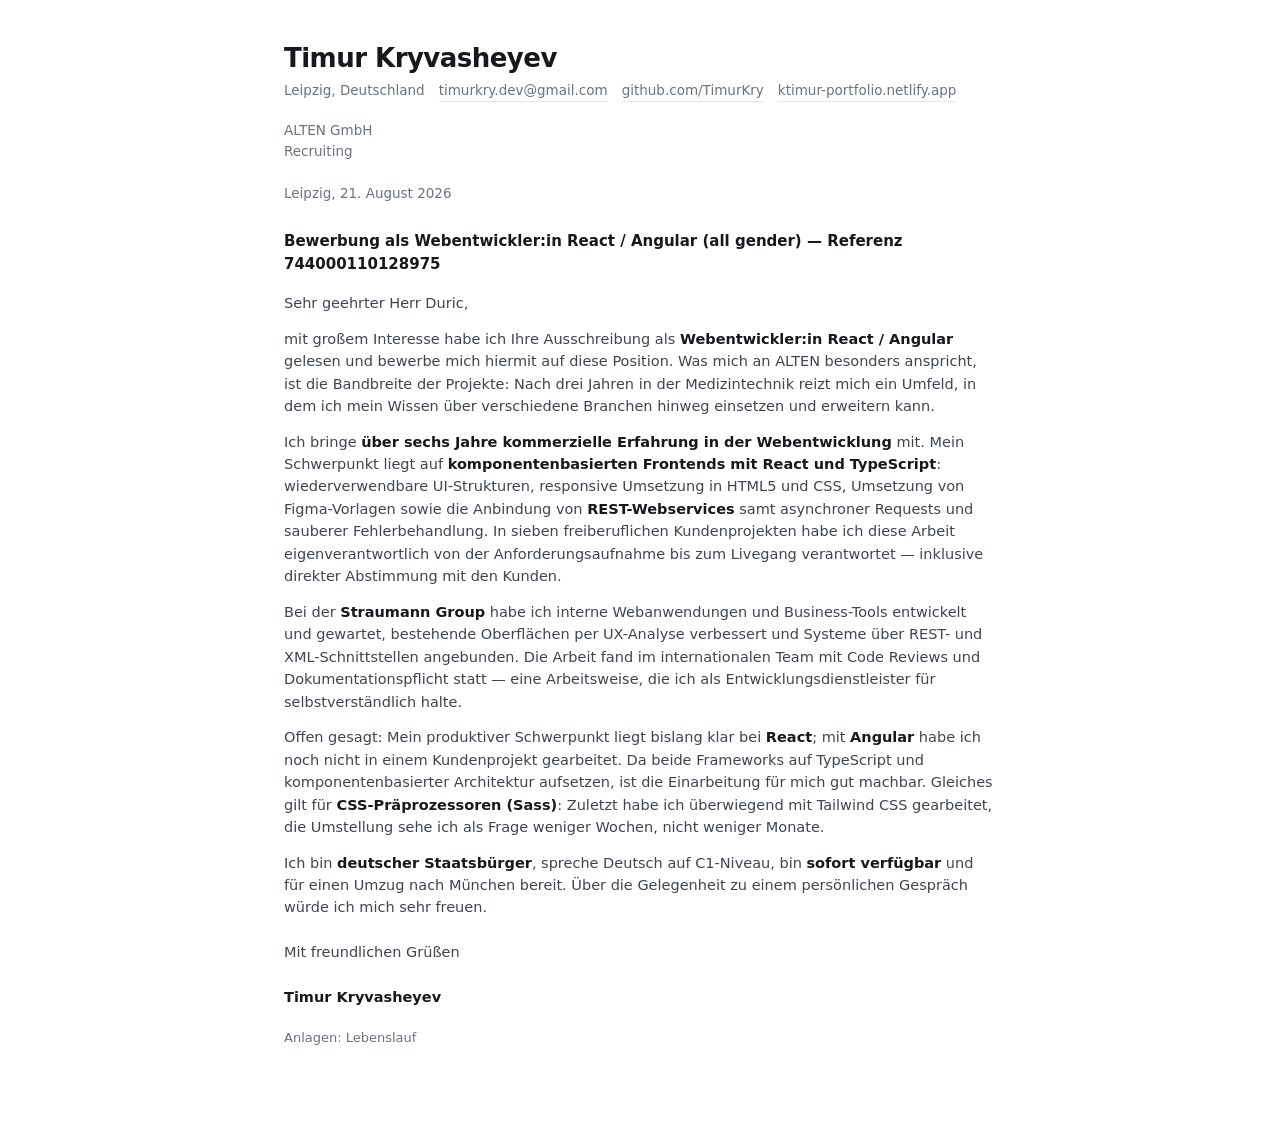
==== applications/alten/anschreiben-alten-de.html @ cdde7e12 "Add ALTEN application package (frontend CV + cover letter) Tailored documents for ALTEN GmbH, "Weben" ====
<!doctype html>
<html lang="de">
<head>
<meta charset="UTF-8" />
<meta name="viewport" content="width=device-width, initial-scale=1" />
<title>Anschreiben — ALTEN GmbH</title>
<link rel="stylesheet" href="../_style.css" />
</head>
<body>
<div class="page letter">

  <header style="border-bottom:none; padding-bottom:0; margin-bottom:18px;">
    <h1 style="font-size:26px;">Timur Kryvasheyev</h1>
    <div class="contact" style="margin-top:8px;">
      <span>Leipzig, Deutschland</span>
      <a href="mailto:timurkry.dev@gmail.com">timurkry.dev@gmail.com</a>
      <a href="https://github.com/TimurKry">github.com/TimurKry</a>
      <a href="https://ktimur-portfolio.netlify.app/">ktimur-portfolio.netlify.app</a>
    </div>
  </header>

  <p class="meta">
    ALTEN GmbH<br />
    Recruiting<br />
    <br />
    Leipzig, 21. August 2026
  </p>

  <p class="subject">Bewerbung als Webentwickler:in React / Angular (all gender) — Referenz 744000110128975</p>

  <p>Sehr geehrter Herr Duric,</p>

  <p>mit großem Interesse habe ich Ihre Ausschreibung als <strong>Webentwickler:in React / Angular</strong> gelesen und bewerbe mich hiermit auf diese Position. Was mich an ALTEN besonders anspricht, ist die Bandbreite der Projekte: Nach drei Jahren in der Medizintechnik reizt mich ein Umfeld, in dem ich mein Wissen über verschiedene Branchen hinweg einsetzen und erweitern kann.</p>

  <p>Ich bringe <strong>über sechs Jahre kommerzielle Erfahrung in der Webentwicklung</strong> mit. Mein Schwerpunkt liegt auf <strong>komponentenbasierten Frontends mit React und TypeScript</strong>: wiederverwendbare UI-Strukturen, responsive Umsetzung in HTML5 und CSS, Umsetzung von Figma-Vorlagen sowie die Anbindung von <strong>REST-Webservices</strong> samt asynchroner Requests und sauberer Fehlerbehandlung. In sieben freiberuflichen Kundenprojekten habe ich diese Arbeit eigenverantwortlich von der Anforderungsaufnahme bis zum Livegang verantwortet — inklusive direkter Abstimmung mit den Kunden.</p>

  <p>Bei der <strong>Straumann Group</strong> habe ich interne Webanwendungen und Business-Tools entwickelt und gewartet, bestehende Oberflächen per UX-Analyse verbessert und Systeme über REST- und XML-Schnittstellen angebunden. Die Arbeit fand im internationalen Team mit Code Reviews und Dokumentationspflicht statt — eine Arbeitsweise, die ich als Entwicklungsdienstleister für selbstverständlich halte.</p>

  <p>Offen gesagt: Mein produktiver Schwerpunkt liegt bislang klar bei <strong>React</strong>; mit <strong>Angular</strong> habe ich noch nicht in einem Kundenprojekt gearbeitet. Da beide Frameworks auf TypeScript und komponentenbasierter Architektur aufsetzen, ist die Einarbeitung für mich gut machbar. Gleiches gilt für <strong>CSS-Präprozessoren (Sass)</strong>: Zuletzt habe ich überwiegend mit Tailwind CSS gearbeitet, die Umstellung sehe ich als Frage weniger Wochen, nicht weniger Monate.</p>

  <p>Ich bin <strong>deutscher Staatsbürger</strong>, spreche Deutsch auf C1-Niveau, bin <strong>sofort verfügbar</strong> und für einen Umzug nach München bereit. Über die Gelegenheit zu einem persönlichen Gespräch würde ich mich sehr freuen.</p>

  <p style="margin-top:22px;">Mit freundlichen Grüßen<br /><br /><strong>Timur Kryvasheyev</strong></p>

  <p style="margin-top:20px; font-size:13px; color:#6b7280;">Anlagen: Lebenslauf</p>

</div>
</body>
</html>
---- applications/_style.css ----
:root {
  --ink: #16181d;
  --ink-soft: #3f4451;
  --muted: #6b7280;
  --line: #e5e7eb;
  --accent: #4338ca;
  --accent-soft: #eef2ff;
  --bg: #ffffff;
  --card-bg: #fafafa;
  --card-border: #ececee;
}
* { box-sizing: border-box; }
html, body { margin: 0; padding: 0; }
body {
  font-family: -apple-system, BlinkMacSystemFont, 'Segoe UI', Inter, system-ui, sans-serif;
  background: var(--bg);
  color: var(--ink-soft);
  line-height: 1.55;
  font-size: 15px;
}
.page { max-width: 760px; margin: 0 auto; padding: 44px 24px 60px; }
header { margin-bottom: 26px; padding-bottom: 20px; border-bottom: 1px solid var(--line); }
h1 { margin: 0; font-size: 34px; font-weight: 700; letter-spacing: -0.02em; color: var(--ink); line-height: 1.08; }
.headline { margin: 6px 0 0; font-size: 16.5px; font-weight: 500; color: var(--muted); }
.contact { display: flex; flex-wrap: wrap; gap: 4px 14px; margin-top: 14px; font-size: 13.5px; color: var(--muted); }
.contact a { color: var(--muted); text-decoration: none; border-bottom: 1px solid var(--line); }
section { margin-bottom: 26px; }
.section-head { display: flex; align-items: center; gap: 12px; margin: 0 0 12px; }
.section-head::after { content: ''; flex: 1; height: 1px; background: var(--line); }
.section-title { margin: 0; font-size: 11.5px; font-weight: 700; letter-spacing: 0.12em; text-transform: uppercase; color: var(--accent); }
p { margin: 0 0 10px; font-size: 14.5px; }
p:last-child { margin-bottom: 0; }
strong { color: var(--ink); font-weight: 600; }
.skills-grid { display: grid; grid-template-columns: 1fr 1fr; gap: 14px 26px; }
.skill-title { margin: 0 0 3px; font-size: 13px; font-weight: 700; color: var(--ink); }
.skill-items { margin: 0; font-size: 13.5px; color: var(--muted); }
.card {
  padding: 14px 16px; background: var(--card-bg); border: 1px solid var(--card-border);
  border-left: 3px solid var(--accent); border-radius: 10px; margin-bottom: 12px;
  break-inside: avoid; page-break-inside: avoid;
}
.card:last-child { margin-bottom: 0; }
.card-top { display: flex; justify-content: space-between; align-items: baseline; gap: 12px; flex-wrap: wrap; margin-bottom: 4px; }
.card-title { margin: 0; font-size: 15.5px; font-weight: 700; color: var(--ink); }
.card-period { font-size: 12.5px; font-weight: 600; color: var(--muted); white-space: nowrap; }
.card ul { margin: 6px 0; padding-left: 19px; font-size: 13.8px; }
.card li { margin-bottom: 3px; }
.tags { display: flex; flex-wrap: wrap; gap: 5px; margin-top: 8px; }
.tag { font-size: 11.5px; padding: 2px 8px; background: var(--bg); border: 1px solid var(--line); border-radius: 6px; color: var(--muted); }
.card a.proj-link { display: inline-block; margin-top: 6px; font-size: 12.5px; color: var(--accent); word-break: break-all; }
.footer-meta { display: grid; grid-template-columns: 1fr 1fr; gap: 22px; padding-top: 20px; border-top: 1px solid var(--line); }
.lang-item { font-size: 13.8px; margin-bottom: 5px; }
.pref-list { margin: 0; padding: 0; list-style: none; }
.pref-list li { font-size: 13.5px; color: var(--muted); padding-left: 14px; position: relative; margin-bottom: 5px; }
.pref-list li::before { content: ''; position: absolute; left: 0; top: 8px; width: 5px; height: 5px; border-radius: 50%; background: var(--accent); }
footer { margin-top: 30px; font-size: 12px; color: var(--muted); text-align: center; }
.letter { font-size: 14.5px; }
.letter .meta { font-size: 13.5px; color: var(--muted); margin-bottom: 26px; }
.letter .subject { font-weight: 700; color: var(--ink); margin: 22px 0 16px; font-size: 15px; }
.letter p { margin: 0 0 13px; }
@media print {
  body { font-size: 10.5pt; -webkit-print-color-adjust: exact; print-color-adjust: exact; }
  * { -webkit-print-color-adjust: exact; print-color-adjust: exact; }
  .page { padding: 0; max-width: none; }
  @page { margin: 16mm 15mm; }
}
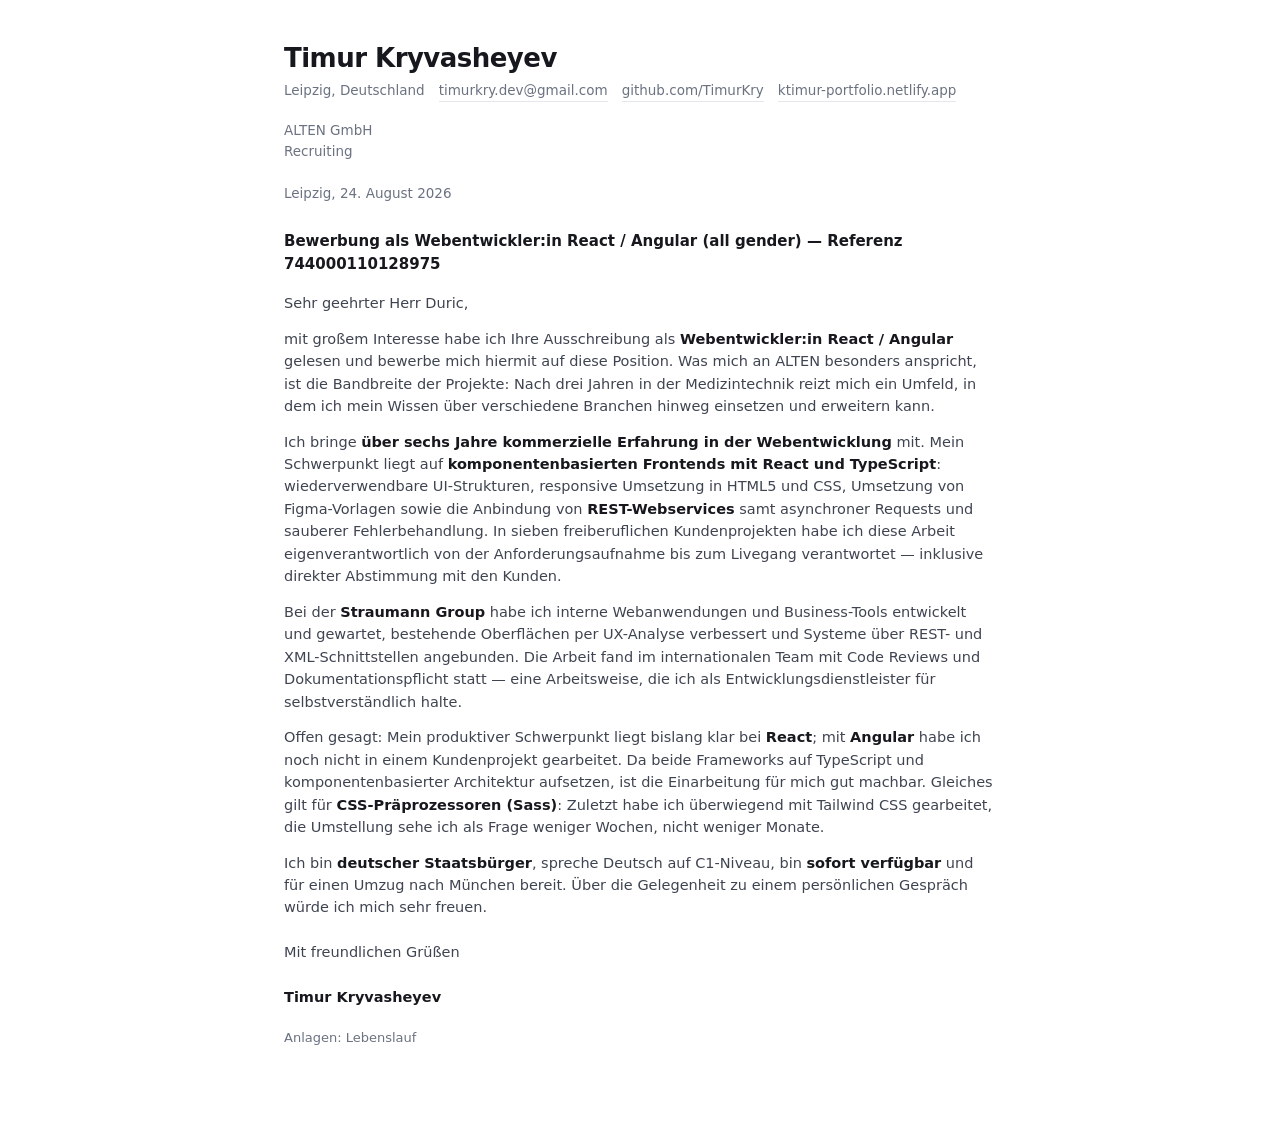
==== commit 2e2d613d: "Correct cover letter dates to 24 August 2026 Co-Authored-By: Claude Opus 5 <noreply@anthropic.com> C" ====
--- a/applications/alten/anschreiben-alten-de.html
+++ b/applications/alten/anschreiben-alten-de.html
@@ -23,7 +23,7 @@
     ALTEN GmbH<br />
     Recruiting<br />
     <br />
-    Leipzig, 21. August 2026
+    Leipzig, 24. August 2026
   </p>
 
   <p class="subject">Bewerbung als Webentwickler:in React / Angular (all gender) — Referenz 744000110128975</p>
